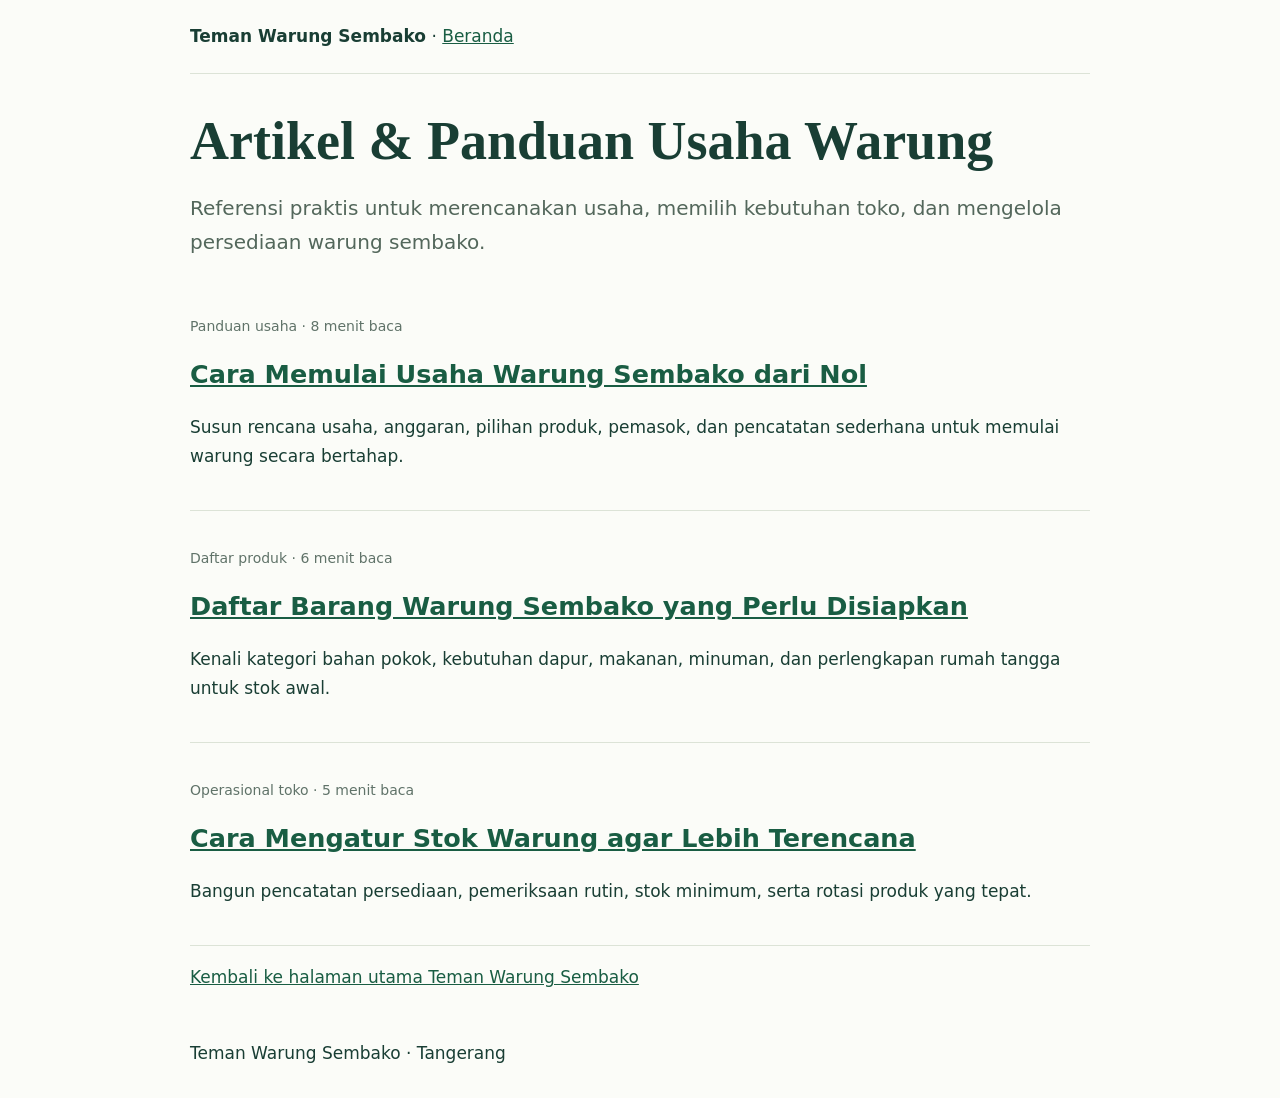
==== blog/index.html @ abff5f39 "Add SEO blog index and internal links" ====
<!doctype html><html lang="id"><head><meta charset="utf-8"><meta name="viewport" content="width=device-width,initial-scale=1"><title>Artikel & Panduan Usaha Warung | Teman Warung Sembako</title><meta name="description" content="Kumpulan panduan praktis untuk memulai usaha warung sembako, memilih produk, dan mengatur stok toko kelontong."><link rel="canonical" href="https://teman-warung-sembangko.vercel.app/blog/"><meta name="robots" content="index,follow"><style>body{margin:0;background:#fbfcf8;color:#193e34;font:17px/1.7 system-ui}main,header,footer{width:min(900px,92%);margin:auto}header{padding:22px 0;border-bottom:1px solid #dce3d7}a{color:#195d43}.brand{font-weight:800;text-decoration:none;color:#193e34}h1{font:700 clamp(36px,6vw,54px)/1.1 Georgia;margin:38px 0 12px}.intro{font-size:20px;color:#53675b}.item{padding:22px 0;border-bottom:1px solid #dce3d7}.item h2{margin:0 0 5px}.meta{font-size:14px;color:#607369}footer{padding:30px 0}</style></head><body><header><a class="brand" href="/">Teman Warung Sembako</a> · <a href="/">Beranda</a></header><main><h1>Artikel & Panduan Usaha Warung</h1><p class="intro">Referensi praktis untuk merencanakan usaha, memilih kebutuhan toko, dan mengelola persediaan warung sembako.</p><article class="item"><p class="meta">Panduan usaha · 8 menit baca</p><h2><a href="/blog/cara-memulai-usaha-warung-sembako/">Cara Memulai Usaha Warung Sembako dari Nol</a></h2><p>Susun rencana usaha, anggaran, pilihan produk, pemasok, dan pencatatan sederhana untuk memulai warung secara bertahap.</p></article><article class="item"><p class="meta">Daftar produk · 6 menit baca</p><h2><a href="/blog/daftar-barang-warung-sembako/">Daftar Barang Warung Sembako yang Perlu Disiapkan</a></h2><p>Kenali kategori bahan pokok, kebutuhan dapur, makanan, minuman, dan perlengkapan rumah tangga untuk stok awal.</p></article><article class="item"><p class="meta">Operasional toko · 5 menit baca</p><h2><a href="/blog/cara-mengatur-stok-warung/">Cara Mengatur Stok Warung agar Lebih Terencana</a></h2><p>Bangun pencatatan persediaan, pemeriksaan rutin, stok minimum, serta rotasi produk yang tepat.</p></article><p><a href="/">Kembali ke halaman utama Teman Warung Sembako</a></p></main><footer>Teman Warung Sembako · Tangerang</footer></body></html>
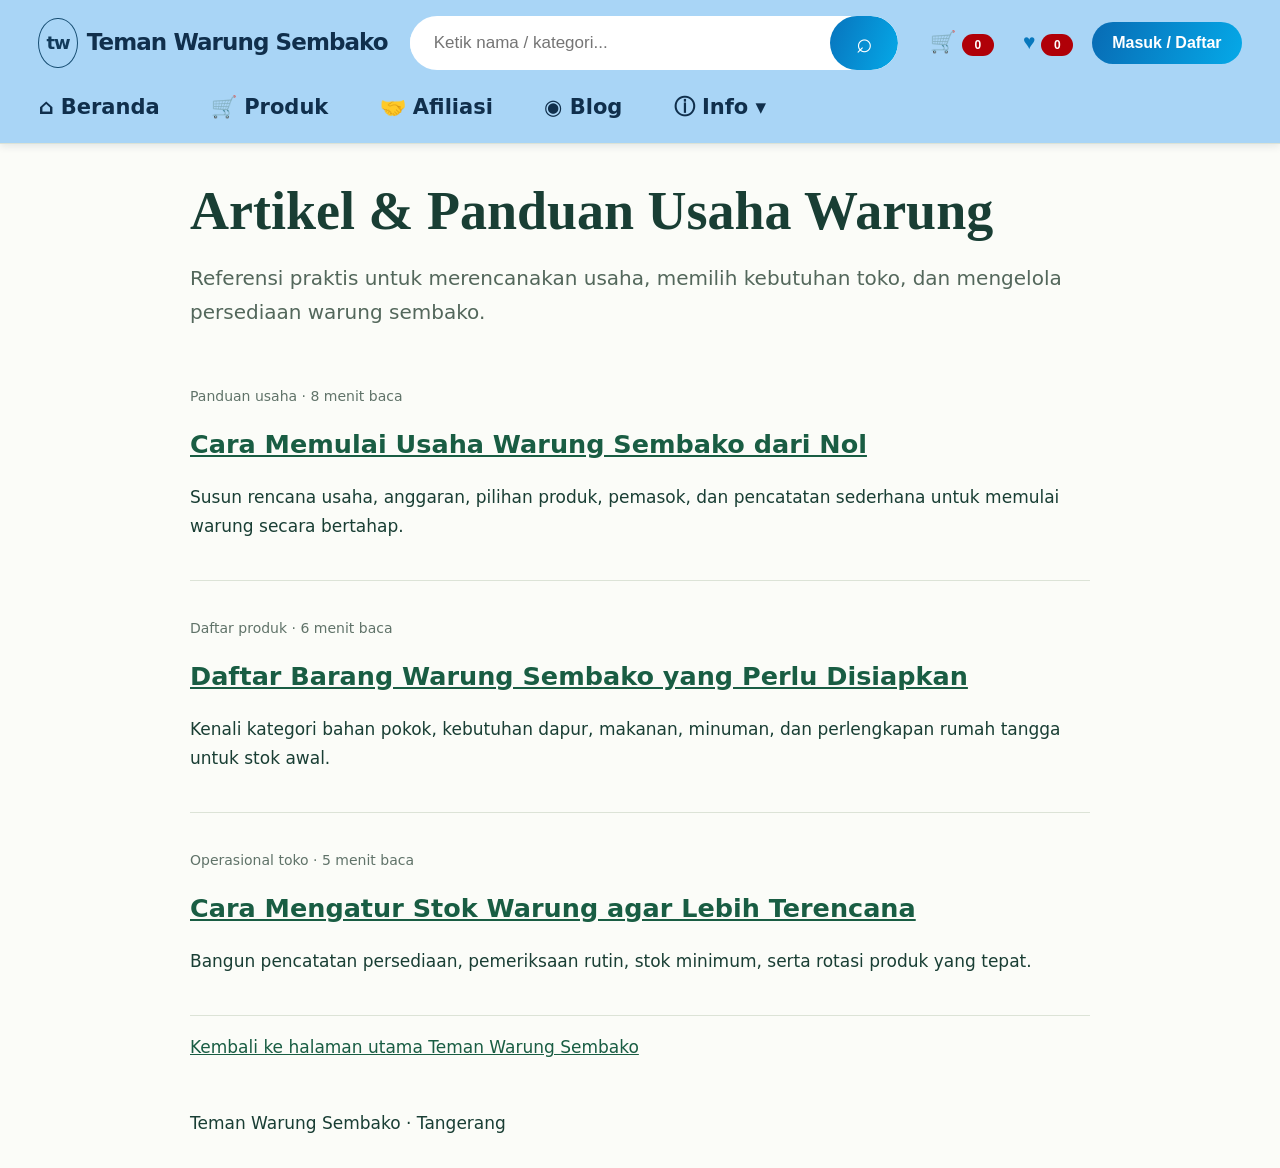
==== commit a9924250: "Align site navigation with reference header" ====
--- a/blog/index.html
+++ b/blog/index.html
@@ -1 +1 @@
-<!doctype html><html lang="id"><head><meta charset="utf-8"><meta name="viewport" content="width=device-width,initial-scale=1"><title>Artikel & Panduan Usaha Warung | Teman Warung Sembako</title><meta name="description" content="Kumpulan panduan praktis untuk memulai usaha warung sembako, memilih produk, dan mengatur stok toko kelontong."><link rel="canonical" href="https://teman-warung-sembangko.vercel.app/blog/"><meta name="robots" content="index,follow"><style>body{margin:0;background:#fbfcf8;color:#193e34;font:17px/1.7 system-ui}main,header,footer{width:min(900px,92%);margin:auto}header{padding:22px 0;border-bottom:1px solid #dce3d7}a{color:#195d43}.brand{font-weight:800;text-decoration:none;color:#193e34}h1{font:700 clamp(36px,6vw,54px)/1.1 Georgia;margin:38px 0 12px}.intro{font-size:20px;color:#53675b}.item{padding:22px 0;border-bottom:1px solid #dce3d7}.item h2{margin:0 0 5px}.meta{font-size:14px;color:#607369}footer{padding:30px 0}</style></head><body><header><a class="brand" href="/">Teman Warung Sembako</a> · <a href="/">Beranda</a></header><main><h1>Artikel & Panduan Usaha Warung</h1><p class="intro">Referensi praktis untuk merencanakan usaha, memilih kebutuhan toko, dan mengelola persediaan warung sembako.</p><article class="item"><p class="meta">Panduan usaha · 8 menit baca</p><h2><a href="/blog/cara-memulai-usaha-warung-sembako/">Cara Memulai Usaha Warung Sembako dari Nol</a></h2><p>Susun rencana usaha, anggaran, pilihan produk, pemasok, dan pencatatan sederhana untuk memulai warung secara bertahap.</p></article><article class="item"><p class="meta">Daftar produk · 6 menit baca</p><h2><a href="/blog/daftar-barang-warung-sembako/">Daftar Barang Warung Sembako yang Perlu Disiapkan</a></h2><p>Kenali kategori bahan pokok, kebutuhan dapur, makanan, minuman, dan perlengkapan rumah tangga untuk stok awal.</p></article><article class="item"><p class="meta">Operasional toko · 5 menit baca</p><h2><a href="/blog/cara-mengatur-stok-warung/">Cara Mengatur Stok Warung agar Lebih Terencana</a></h2><p>Bangun pencatatan persediaan, pemeriksaan rutin, stok minimum, serta rotasi produk yang tepat.</p></article><p><a href="/">Kembali ke halaman utama Teman Warung Sembako</a></p></main><footer>Teman Warung Sembako · Tangerang</footer></body></html>+<!doctype html><html lang="id"><head><meta charset="utf-8"><meta name="viewport" content="width=device-width,initial-scale=1"><title>Artikel & Panduan Usaha Warung | Teman Warung Sembako</title><meta name="description" content="Kumpulan panduan praktis untuk memulai usaha warung sembako, memilih produk, dan mengatur stok toko kelontong."><link rel="canonical" href="https://teman-warung-sembangko.vercel.app/blog/"><meta name="robots" content="index,follow"><style>body{margin:0;background:#fbfcf8;color:#193e34;font:17px/1.7 system-ui}main,header,footer{width:min(900px,92%);margin:auto}header{padding:22px 0;border-bottom:1px solid #dce3d7}a{color:#195d43}.brand{font-weight:800;text-decoration:none;color:#193e34}h1{font:700 clamp(36px,6vw,54px)/1.1 Georgia;margin:38px 0 12px}.intro{font-size:20px;color:#53675b}.item{padding:22px 0;border-bottom:1px solid #dce3d7}.item h2{margin:0 0 5px}.meta{font-size:14px;color:#607369}footer{padding:30px 0}.site-header{width:100%;margin:0;padding:16px 0 0;background:#a9d5f6;color:#123b5b;box-shadow:0 2px 8px #102b421c;position:relative;z-index:5}.header-inner{width:min(1320px,94%);margin:auto}.header-top{display:flex;align-items:center;justify-content:space-between;gap:22px;flex-wrap:wrap}.site-header .brand{display:flex;align-items:center;gap:9px;color:#102f4c;text-decoration:none;font-size:clamp(17px,2vw,23px);font-weight:850;letter-spacing:-.04em;white-space:nowrap}.site-header .brand i{font-style:normal;border:1px solid #174e73;border-radius:50%;padding:9px 7px;background:transparent;color:#123b5b;font-size:18px}.header-search{display:flex;align-items:center;flex:1;max-width:650px;min-width:220px;background:#fff;border-radius:32px;overflow:hidden;height:54px}.header-search input{border:0!important;outline:0;box-shadow:none;width:100%;padding:0 24px!important;font-size:17px}.header-search button{height:54px;width:78px;border:0;border-radius:32px;background:linear-gradient(110deg,#0874bd,#05a9e8);color:white;font-size:28px}.header-actions{display:flex;align-items:center;gap:9px}.header-actions button{border:0;background:transparent;color:#0878bd;font-size:21px;font-weight:750;padding:8px 10px}.header-actions button span{display:inline-grid;place-items:center;min-width:22px;height:22px;padding:0 5px;border-radius:20px;background:#b00008;color:#fff;font-size:12px}.header-actions .login-button{border-radius:28px;background:linear-gradient(110deg,#086bb4,#05a9e8);color:#fff;font-size:16px;padding:12px 20px}.main-nav{display:flex;align-items:center;gap:clamp(18px,4vw,52px);padding:20px 0 17px;flex-wrap:wrap}.main-nav>a,.info-menu summary{color:#102f4c;text-decoration:none;font-size:clamp(16px,1.7vw,21px);font-weight:650;cursor:pointer;list-style:none}.info-menu{position:relative}.info-menu summary::-webkit-details-marker{display:none}.info-dropdown{position:absolute;top:calc(100% + 12px);left:0;min-width:175px;padding:9px;background:#fff;border:1px solid #d6e8f5;border-radius:12px;box-shadow:0 10px 25px #123b5b20;display:grid;gap:5px}.info-dropdown a{padding:8px 10px;color:#123b5b;text-decoration:none;border-radius:7px}.info-dropdown a:hover{background:#eaf6ff}@media(max-width:760px){.header-top{gap:10px}.header-search{order:3;flex-basis:100%;max-width:none;height:46px}.header-search button{height:46px;width:60px}.header-actions{margin-left:auto}.header-actions .login-button{font-size:13px;padding:10px 13px}.main-nav{gap:17px;padding:15px 0}.main-nav>a,.info-menu summary{font-size:15px}}@media(max-width:430px){.site-header .brand span{max-width:155px;white-space:normal;line-height:1.1}.header-actions{gap:2px}.header-actions button{font-size:17px;padding:6px}.header-actions .login-button{font-size:12px}.main-nav{gap:12px}.main-nav>a,.info-menu summary{font-size:13px}}</style></head><body><header class="site-header"><div class="header-inner"><div class="header-top"><a class="brand" href="/"><i>tw</i><span>Teman Warung Sembako</span></a><form class="header-search" action="/blog/" role="search"><input type="search" name="q" id="searchTop" placeholder="Ketik nama / kategori..." aria-label="Cari artikel dan panduan"><button type="submit" aria-label="Cari">⌕</button></form><div class="header-actions"><button type="button" id="basket" aria-label="Keranjang">🛒 <span id="basketCount">0</span></button><button type="button" id="favoriteTop" aria-label="Favorit">♥ <span id="favoriteCount">0</span></button><button type="button" id="accountTop" class="login-button">Masuk / Daftar</button></div></div><nav class="main-nav" aria-label="Navigasi utama"><a href="/">⌂ Beranda</a><a href="/#katalog">🛒 Produk</a><a href="/#afiliasi">🤝 Afiliasi</a><a href="/blog/">◉ Blog</a><details class="info-menu"><summary>ⓘ Info ▾</summary><div class="info-dropdown"><a href="/#tentang">Tentang Kami</a><a href="/#kontak">Hubungi Kami</a></div></details></nav></div></header><main><h1>Artikel & Panduan Usaha Warung</h1><p class="intro">Referensi praktis untuk merencanakan usaha, memilih kebutuhan toko, dan mengelola persediaan warung sembako.</p><article class="item"><p class="meta">Panduan usaha · 8 menit baca</p><h2><a href="/blog/cara-memulai-usaha-warung-sembako/">Cara Memulai Usaha Warung Sembako dari Nol</a></h2><p>Susun rencana usaha, anggaran, pilihan produk, pemasok, dan pencatatan sederhana untuk memulai warung secara bertahap.</p></article><article class="item"><p class="meta">Daftar produk · 6 menit baca</p><h2><a href="/blog/daftar-barang-warung-sembako/">Daftar Barang Warung Sembako yang Perlu Disiapkan</a></h2><p>Kenali kategori bahan pokok, kebutuhan dapur, makanan, minuman, dan perlengkapan rumah tangga untuk stok awal.</p></article><article class="item"><p class="meta">Operasional toko · 5 menit baca</p><h2><a href="/blog/cara-mengatur-stok-warung/">Cara Mengatur Stok Warung agar Lebih Terencana</a></h2><p>Bangun pencatatan persediaan, pemeriksaan rutin, stok minimum, serta rotasi produk yang tepat.</p></article><p><a href="/">Kembali ke halaman utama Teman Warung Sembako</a></p></main><footer>Teman Warung Sembako · Tangerang</footer></body></html>
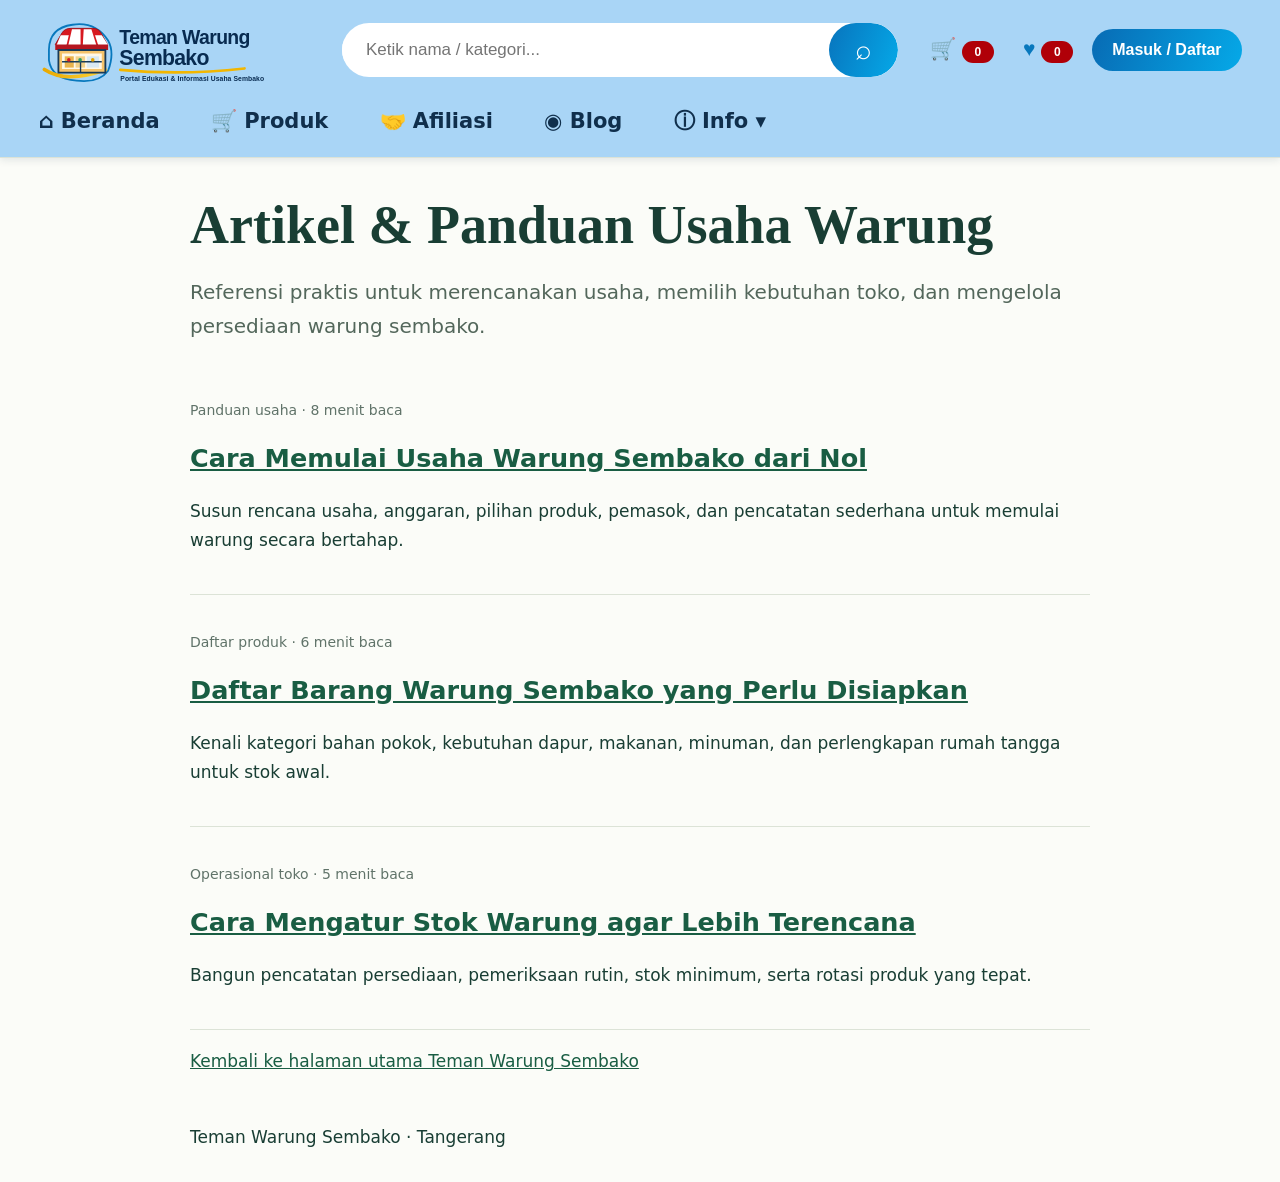
==== commit ff70206a: "Apply new Teman Warung Sembako logo to site header" ====
--- a/blog/index.html
+++ b/blog/index.html
@@ -1 +1 @@
-<!doctype html><html lang="id"><head><meta charset="utf-8"><meta name="viewport" content="width=device-width,initial-scale=1"><title>Artikel & Panduan Usaha Warung | Teman Warung Sembako</title><meta name="description" content="Kumpulan panduan praktis untuk memulai usaha warung sembako, memilih produk, dan mengatur stok toko kelontong."><link rel="canonical" href="https://teman-warung-sembangko.vercel.app/blog/"><meta name="robots" content="index,follow"><style>body{margin:0;background:#fbfcf8;color:#193e34;font:17px/1.7 system-ui}main,header,footer{width:min(900px,92%);margin:auto}header{padding:22px 0;border-bottom:1px solid #dce3d7}a{color:#195d43}.brand{font-weight:800;text-decoration:none;color:#193e34}h1{font:700 clamp(36px,6vw,54px)/1.1 Georgia;margin:38px 0 12px}.intro{font-size:20px;color:#53675b}.item{padding:22px 0;border-bottom:1px solid #dce3d7}.item h2{margin:0 0 5px}.meta{font-size:14px;color:#607369}footer{padding:30px 0}.site-header{width:100%;margin:0;padding:16px 0 0;background:#a9d5f6;color:#123b5b;box-shadow:0 2px 8px #102b421c;position:relative;z-index:5}.header-inner{width:min(1320px,94%);margin:auto}.header-top{display:flex;align-items:center;justify-content:space-between;gap:22px;flex-wrap:wrap}.site-header .brand{display:flex;align-items:center;gap:9px;color:#102f4c;text-decoration:none;font-size:clamp(17px,2vw,23px);font-weight:850;letter-spacing:-.04em;white-space:nowrap}.site-header .brand i{font-style:normal;border:1px solid #174e73;border-radius:50%;padding:9px 7px;background:transparent;color:#123b5b;font-size:18px}.header-search{display:flex;align-items:center;flex:1;max-width:650px;min-width:220px;background:#fff;border-radius:32px;overflow:hidden;height:54px}.header-search input{border:0!important;outline:0;box-shadow:none;width:100%;padding:0 24px!important;font-size:17px}.header-search button{height:54px;width:78px;border:0;border-radius:32px;background:linear-gradient(110deg,#0874bd,#05a9e8);color:white;font-size:28px}.header-actions{display:flex;align-items:center;gap:9px}.header-actions button{border:0;background:transparent;color:#0878bd;font-size:21px;font-weight:750;padding:8px 10px}.header-actions button span{display:inline-grid;place-items:center;min-width:22px;height:22px;padding:0 5px;border-radius:20px;background:#b00008;color:#fff;font-size:12px}.header-actions .login-button{border-radius:28px;background:linear-gradient(110deg,#086bb4,#05a9e8);color:#fff;font-size:16px;padding:12px 20px}.main-nav{display:flex;align-items:center;gap:clamp(18px,4vw,52px);padding:20px 0 17px;flex-wrap:wrap}.main-nav>a,.info-menu summary{color:#102f4c;text-decoration:none;font-size:clamp(16px,1.7vw,21px);font-weight:650;cursor:pointer;list-style:none}.info-menu{position:relative}.info-menu summary::-webkit-details-marker{display:none}.info-dropdown{position:absolute;top:calc(100% + 12px);left:0;min-width:175px;padding:9px;background:#fff;border:1px solid #d6e8f5;border-radius:12px;box-shadow:0 10px 25px #123b5b20;display:grid;gap:5px}.info-dropdown a{padding:8px 10px;color:#123b5b;text-decoration:none;border-radius:7px}.info-dropdown a:hover{background:#eaf6ff}@media(max-width:760px){.header-top{gap:10px}.header-search{order:3;flex-basis:100%;max-width:none;height:46px}.header-search button{height:46px;width:60px}.header-actions{margin-left:auto}.header-actions .login-button{font-size:13px;padding:10px 13px}.main-nav{gap:17px;padding:15px 0}.main-nav>a,.info-menu summary{font-size:15px}}@media(max-width:430px){.site-header .brand span{max-width:155px;white-space:normal;line-height:1.1}.header-actions{gap:2px}.header-actions button{font-size:17px;padding:6px}.header-actions .login-button{font-size:12px}.main-nav{gap:12px}.main-nav>a,.info-menu summary{font-size:13px}}</style></head><body><header class="site-header"><div class="header-inner"><div class="header-top"><a class="brand" href="/"><i>tw</i><span>Teman Warung Sembako</span></a><form class="header-search" action="/blog/" role="search"><input type="search" name="q" id="searchTop" placeholder="Ketik nama / kategori..." aria-label="Cari artikel dan panduan"><button type="submit" aria-label="Cari">⌕</button></form><div class="header-actions"><button type="button" id="basket" aria-label="Keranjang">🛒 <span id="basketCount">0</span></button><button type="button" id="favoriteTop" aria-label="Favorit">♥ <span id="favoriteCount">0</span></button><button type="button" id="accountTop" class="login-button">Masuk / Daftar</button></div></div><nav class="main-nav" aria-label="Navigasi utama"><a href="/">⌂ Beranda</a><a href="/#katalog">🛒 Produk</a><a href="/#afiliasi">🤝 Afiliasi</a><a href="/blog/">◉ Blog</a><details class="info-menu"><summary>ⓘ Info ▾</summary><div class="info-dropdown"><a href="/#tentang">Tentang Kami</a><a href="/#kontak">Hubungi Kami</a></div></details></nav></div></header><main><h1>Artikel & Panduan Usaha Warung</h1><p class="intro">Referensi praktis untuk merencanakan usaha, memilih kebutuhan toko, dan mengelola persediaan warung sembako.</p><article class="item"><p class="meta">Panduan usaha · 8 menit baca</p><h2><a href="/blog/cara-memulai-usaha-warung-sembako/">Cara Memulai Usaha Warung Sembako dari Nol</a></h2><p>Susun rencana usaha, anggaran, pilihan produk, pemasok, dan pencatatan sederhana untuk memulai warung secara bertahap.</p></article><article class="item"><p class="meta">Daftar produk · 6 menit baca</p><h2><a href="/blog/daftar-barang-warung-sembako/">Daftar Barang Warung Sembako yang Perlu Disiapkan</a></h2><p>Kenali kategori bahan pokok, kebutuhan dapur, makanan, minuman, dan perlengkapan rumah tangga untuk stok awal.</p></article><article class="item"><p class="meta">Operasional toko · 5 menit baca</p><h2><a href="/blog/cara-mengatur-stok-warung/">Cara Mengatur Stok Warung agar Lebih Terencana</a></h2><p>Bangun pencatatan persediaan, pemeriksaan rutin, stok minimum, serta rotasi produk yang tepat.</p></article><p><a href="/">Kembali ke halaman utama Teman Warung Sembako</a></p></main><footer>Teman Warung Sembako · Tangerang</footer></body></html>+<!doctype html><html lang="id"><head><meta charset="utf-8"><link rel="icon" type="image/svg+xml" href="/assets/teman-warung-sembako-logo.svg"><meta name="viewport" content="width=device-width,initial-scale=1"><title>Artikel & Panduan Usaha Warung | Teman Warung Sembako</title><meta name="description" content="Kumpulan panduan praktis untuk memulai usaha warung sembako, memilih produk, dan mengatur stok toko kelontong."><link rel="canonical" href="https://teman-warung-sembangko.vercel.app/blog/"><meta name="robots" content="index,follow"><style>body{margin:0;background:#fbfcf8;color:#193e34;font:17px/1.7 system-ui}main,header,footer{width:min(900px,92%);margin:auto}header{padding:22px 0;border-bottom:1px solid #dce3d7}a{color:#195d43}.brand{font-weight:800;text-decoration:none;color:#193e34}h1{font:700 clamp(36px,6vw,54px)/1.1 Georgia;margin:38px 0 12px}.intro{font-size:20px;color:#53675b}.item{padding:22px 0;border-bottom:1px solid #dce3d7}.item h2{margin:0 0 5px}.meta{font-size:14px;color:#607369}footer{padding:30px 0}.site-header{width:100%;margin:0;padding:16px 0 0;background:#a9d5f6;color:#123b5b;box-shadow:0 2px 8px #102b421c;position:relative;z-index:5}.header-inner{width:min(1320px,94%);margin:auto}.header-top{display:flex;align-items:center;justify-content:space-between;gap:22px;flex-wrap:wrap}.site-header .brand{display:flex;align-items:center;gap:9px;color:#102f4c;text-decoration:none;font-size:clamp(17px,2vw,23px);font-weight:850;letter-spacing:-.04em;white-space:nowrap}.site-header .brand i{font-style:normal;border:1px solid #174e73;border-radius:50%;padding:9px 7px;background:transparent;color:#123b5b;font-size:18px}.header-search{display:flex;align-items:center;flex:1;max-width:650px;min-width:220px;background:#fff;border-radius:32px;overflow:hidden;height:54px}.header-search input{border:0!important;outline:0;box-shadow:none;width:100%;padding:0 24px!important;font-size:17px}.header-search button{height:54px;width:78px;border:0;border-radius:32px;background:linear-gradient(110deg,#0874bd,#05a9e8);color:white;font-size:28px}.header-actions{display:flex;align-items:center;gap:9px}.header-actions button{border:0;background:transparent;color:#0878bd;font-size:21px;font-weight:750;padding:8px 10px}.header-actions button span{display:inline-grid;place-items:center;min-width:22px;height:22px;padding:0 5px;border-radius:20px;background:#b00008;color:#fff;font-size:12px}.header-actions .login-button{border-radius:28px;background:linear-gradient(110deg,#086bb4,#05a9e8);color:#fff;font-size:16px;padding:12px 20px}.main-nav{display:flex;align-items:center;gap:clamp(18px,4vw,52px);padding:20px 0 17px;flex-wrap:wrap}.main-nav>a,.info-menu summary{color:#102f4c;text-decoration:none;font-size:clamp(16px,1.7vw,21px);font-weight:650;cursor:pointer;list-style:none}.info-menu{position:relative}.info-menu summary::-webkit-details-marker{display:none}.info-dropdown{position:absolute;top:calc(100% + 12px);left:0;min-width:175px;padding:9px;background:#fff;border:1px solid #d6e8f5;border-radius:12px;box-shadow:0 10px 25px #123b5b20;display:grid;gap:5px}.info-dropdown a{padding:8px 10px;color:#123b5b;text-decoration:none;border-radius:7px}.info-dropdown a:hover{background:#eaf6ff}@media(max-width:760px){.header-top{gap:10px}.header-search{order:3;flex-basis:100%;max-width:none;height:46px}.header-search button{height:46px;width:60px}.header-actions{margin-left:auto}.header-actions .login-button{font-size:13px;padding:10px 13px}.main-nav{gap:17px;padding:15px 0}.main-nav>a,.info-menu summary{font-size:15px}}@media(max-width:430px){.site-header .brand span{max-width:155px;white-space:normal;line-height:1.1}.header-actions{gap:2px}.header-actions button{font-size:17px;padding:6px}.header-actions .login-button{font-size:12px}.main-nav{gap:12px}.main-nav>a,.info-menu summary{font-size:13px}}.site-header .brand{display:flex;align-items:center;flex:0 0 auto;line-height:0}.site-header .brand img{display:block;width:clamp(220px,22vw,310px);height:auto;max-height:78px;object-fit:contain}.site-header .brand i{display:none}@media(max-width:760px){.site-header .brand img{width:clamp(190px,48vw,260px);max-height:66px}}@media(max-width:430px){.site-header .brand img{width:190px;max-height:58px}}</style></head><body><header class="site-header"><div class="header-inner"><div class="header-top"><a class="brand" href="/" aria-label="Teman Warung Sembako - Beranda"><img src="/assets/teman-warung-sembako-logo.svg" alt="Teman Warung Sembako — Portal Edukasi dan Informasi Usaha Sembako"></a><form class="header-search" action="/" role="search"><input type="search" name="q" id="searchTop" placeholder="Ketik nama / kategori..." aria-label="Cari artikel dan panduan"><button type="submit" aria-label="Cari">⌕</button></form><div class="header-actions"><button type="button" id="basket" aria-label="Keranjang">🛒 <span id="basketCount">0</span></button><button type="button" id="favoriteTop" aria-label="Favorit">♥ <span id="favoriteCount">0</span></button><button type="button" id="accountTop" class="login-button">Masuk / Daftar</button></div></div><nav class="main-nav" aria-label="Navigasi utama"><a href="/">⌂ Beranda</a><a href="/#katalog">🛒 Produk</a><a href="/#afiliasi">🤝 Afiliasi</a><a href="/blog/">◉ Blog</a><details class="info-menu"><summary>ⓘ Info ▾</summary><div class="info-dropdown"><a href="/#tentang">Tentang Kami</a><a href="/#kontak">Hubungi Kami</a></div></details></nav></div></header><main><h1>Artikel & Panduan Usaha Warung</h1><p class="intro">Referensi praktis untuk merencanakan usaha, memilih kebutuhan toko, dan mengelola persediaan warung sembako.</p><article class="item"><p class="meta">Panduan usaha · 8 menit baca</p><h2><a href="/blog/cara-memulai-usaha-warung-sembako/">Cara Memulai Usaha Warung Sembako dari Nol</a></h2><p>Susun rencana usaha, anggaran, pilihan produk, pemasok, dan pencatatan sederhana untuk memulai warung secara bertahap.</p></article><article class="item"><p class="meta">Daftar produk · 6 menit baca</p><h2><a href="/blog/daftar-barang-warung-sembako/">Daftar Barang Warung Sembako yang Perlu Disiapkan</a></h2><p>Kenali kategori bahan pokok, kebutuhan dapur, makanan, minuman, dan perlengkapan rumah tangga untuk stok awal.</p></article><article class="item"><p class="meta">Operasional toko · 5 menit baca</p><h2><a href="/blog/cara-mengatur-stok-warung/">Cara Mengatur Stok Warung agar Lebih Terencana</a></h2><p>Bangun pencatatan persediaan, pemeriksaan rutin, stok minimum, serta rotasi produk yang tepat.</p></article><p><a href="/">Kembali ke halaman utama Teman Warung Sembako</a></p></main><footer>Teman Warung Sembako · Tangerang</footer></body></html>
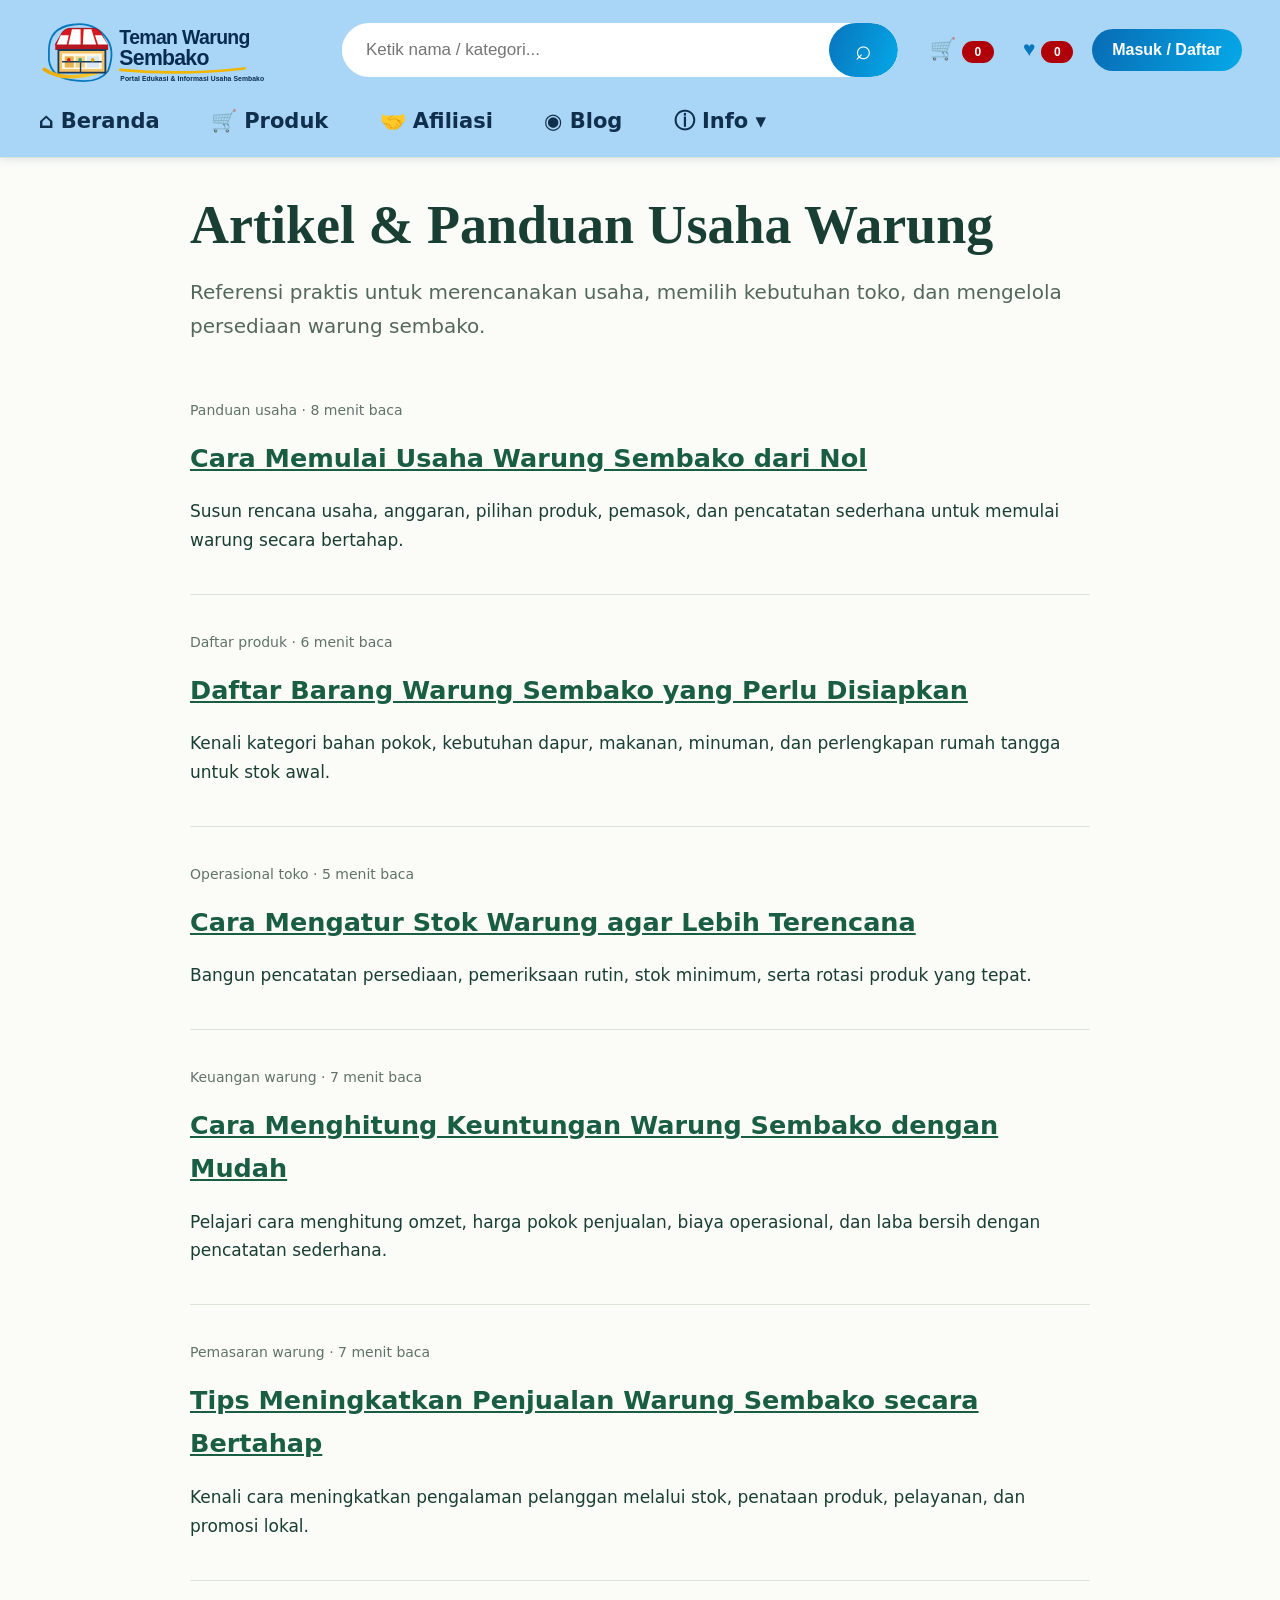
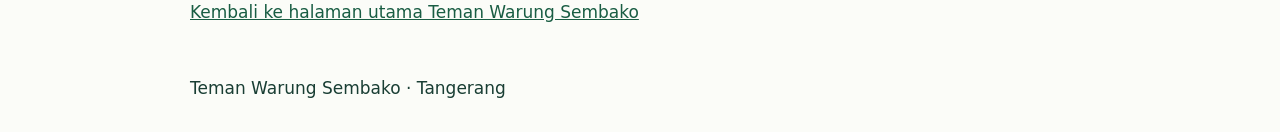
==== commit 03f9818f: "List two new warung guides on blog index" ====
--- a/blog/index.html
+++ b/blog/index.html
@@ -1 +1 @@
-<!doctype html><html lang="id"><head><meta charset="utf-8"><link rel="icon" type="image/svg+xml" href="/assets/teman-warung-sembako-logo.svg"><meta name="viewport" content="width=device-width,initial-scale=1"><title>Artikel & Panduan Usaha Warung | Teman Warung Sembako</title><meta name="description" content="Kumpulan panduan praktis untuk memulai usaha warung sembako, memilih produk, dan mengatur stok toko kelontong."><link rel="canonical" href="https://teman-warung-sembangko.vercel.app/blog/"><meta name="robots" content="index,follow"><style>body{margin:0;background:#fbfcf8;color:#193e34;font:17px/1.7 system-ui}main,header,footer{width:min(900px,92%);margin:auto}header{padding:22px 0;border-bottom:1px solid #dce3d7}a{color:#195d43}.brand{font-weight:800;text-decoration:none;color:#193e34}h1{font:700 clamp(36px,6vw,54px)/1.1 Georgia;margin:38px 0 12px}.intro{font-size:20px;color:#53675b}.item{padding:22px 0;border-bottom:1px solid #dce3d7}.item h2{margin:0 0 5px}.meta{font-size:14px;color:#607369}footer{padding:30px 0}.site-header{width:100%;margin:0;padding:16px 0 0;background:#a9d5f6;color:#123b5b;box-shadow:0 2px 8px #102b421c;position:relative;z-index:5}.header-inner{width:min(1320px,94%);margin:auto}.header-top{display:flex;align-items:center;justify-content:space-between;gap:22px;flex-wrap:wrap}.site-header .brand{display:flex;align-items:center;gap:9px;color:#102f4c;text-decoration:none;font-size:clamp(17px,2vw,23px);font-weight:850;letter-spacing:-.04em;white-space:nowrap}.site-header .brand i{font-style:normal;border:1px solid #174e73;border-radius:50%;padding:9px 7px;background:transparent;color:#123b5b;font-size:18px}.header-search{display:flex;align-items:center;flex:1;max-width:650px;min-width:220px;background:#fff;border-radius:32px;overflow:hidden;height:54px}.header-search input{border:0!important;outline:0;box-shadow:none;width:100%;padding:0 24px!important;font-size:17px}.header-search button{height:54px;width:78px;border:0;border-radius:32px;background:linear-gradient(110deg,#0874bd,#05a9e8);color:white;font-size:28px}.header-actions{display:flex;align-items:center;gap:9px}.header-actions button{border:0;background:transparent;color:#0878bd;font-size:21px;font-weight:750;padding:8px 10px}.header-actions button span{display:inline-grid;place-items:center;min-width:22px;height:22px;padding:0 5px;border-radius:20px;background:#b00008;color:#fff;font-size:12px}.header-actions .login-button{border-radius:28px;background:linear-gradient(110deg,#086bb4,#05a9e8);color:#fff;font-size:16px;padding:12px 20px}.main-nav{display:flex;align-items:center;gap:clamp(18px,4vw,52px);padding:20px 0 17px;flex-wrap:wrap}.main-nav>a,.info-menu summary{color:#102f4c;text-decoration:none;font-size:clamp(16px,1.7vw,21px);font-weight:650;cursor:pointer;list-style:none}.info-menu{position:relative}.info-menu summary::-webkit-details-marker{display:none}.info-dropdown{position:absolute;top:calc(100% + 12px);left:0;min-width:175px;padding:9px;background:#fff;border:1px solid #d6e8f5;border-radius:12px;box-shadow:0 10px 25px #123b5b20;display:grid;gap:5px}.info-dropdown a{padding:8px 10px;color:#123b5b;text-decoration:none;border-radius:7px}.info-dropdown a:hover{background:#eaf6ff}@media(max-width:760px){.header-top{gap:10px}.header-search{order:3;flex-basis:100%;max-width:none;height:46px}.header-search button{height:46px;width:60px}.header-actions{margin-left:auto}.header-actions .login-button{font-size:13px;padding:10px 13px}.main-nav{gap:17px;padding:15px 0}.main-nav>a,.info-menu summary{font-size:15px}}@media(max-width:430px){.site-header .brand span{max-width:155px;white-space:normal;line-height:1.1}.header-actions{gap:2px}.header-actions button{font-size:17px;padding:6px}.header-actions .login-button{font-size:12px}.main-nav{gap:12px}.main-nav>a,.info-menu summary{font-size:13px}}.site-header .brand{display:flex;align-items:center;flex:0 0 auto;line-height:0}.site-header .brand img{display:block;width:clamp(220px,22vw,310px);height:auto;max-height:78px;object-fit:contain}.site-header .brand i{display:none}@media(max-width:760px){.site-header .brand img{width:clamp(190px,48vw,260px);max-height:66px}}@media(max-width:430px){.site-header .brand img{width:190px;max-height:58px}}</style></head><body><header class="site-header"><div class="header-inner"><div class="header-top"><a class="brand" href="/" aria-label="Teman Warung Sembako - Beranda"><img src="/assets/teman-warung-sembako-logo.svg" alt="Teman Warung Sembako — Portal Edukasi dan Informasi Usaha Sembako"></a><form class="header-search" action="/" role="search"><input type="search" name="q" id="searchTop" placeholder="Ketik nama / kategori..." aria-label="Cari artikel dan panduan"><button type="submit" aria-label="Cari">⌕</button></form><div class="header-actions"><button type="button" id="basket" aria-label="Keranjang">🛒 <span id="basketCount">0</span></button><button type="button" id="favoriteTop" aria-label="Favorit">♥ <span id="favoriteCount">0</span></button><button type="button" id="accountTop" class="login-button">Masuk / Daftar</button></div></div><nav class="main-nav" aria-label="Navigasi utama"><a href="/">⌂ Beranda</a><a href="/#katalog">🛒 Produk</a><a href="/#afiliasi">🤝 Afiliasi</a><a href="/blog/">◉ Blog</a><details class="info-menu"><summary>ⓘ Info ▾</summary><div class="info-dropdown"><a href="/#tentang">Tentang Kami</a><a href="/#kontak">Hubungi Kami</a></div></details></nav></div></header><main><h1>Artikel & Panduan Usaha Warung</h1><p class="intro">Referensi praktis untuk merencanakan usaha, memilih kebutuhan toko, dan mengelola persediaan warung sembako.</p><article class="item"><p class="meta">Panduan usaha · 8 menit baca</p><h2><a href="/blog/cara-memulai-usaha-warung-sembako/">Cara Memulai Usaha Warung Sembako dari Nol</a></h2><p>Susun rencana usaha, anggaran, pilihan produk, pemasok, dan pencatatan sederhana untuk memulai warung secara bertahap.</p></article><article class="item"><p class="meta">Daftar produk · 6 menit baca</p><h2><a href="/blog/daftar-barang-warung-sembako/">Daftar Barang Warung Sembako yang Perlu Disiapkan</a></h2><p>Kenali kategori bahan pokok, kebutuhan dapur, makanan, minuman, dan perlengkapan rumah tangga untuk stok awal.</p></article><article class="item"><p class="meta">Operasional toko · 5 menit baca</p><h2><a href="/blog/cara-mengatur-stok-warung/">Cara Mengatur Stok Warung agar Lebih Terencana</a></h2><p>Bangun pencatatan persediaan, pemeriksaan rutin, stok minimum, serta rotasi produk yang tepat.</p></article><p><a href="/">Kembali ke halaman utama Teman Warung Sembako</a></p></main><footer>Teman Warung Sembako · Tangerang</footer></body></html>+<!doctype html><html lang="id"><head><meta charset="utf-8"><link rel="icon" type="image/svg+xml" href="/assets/teman-warung-sembako-icon.svg"><meta name="viewport" content="width=device-width,initial-scale=1"><title>Artikel & Panduan Usaha Warung | Teman Warung Sembako</title><meta name="description" content="Kumpulan panduan praktis tentang memulai usaha warung, memilih produk, mengatur stok, menghitung keuntungan, dan meningkatkan penjualan."><link rel="canonical" href="https://teman-warung-sembangko.vercel.app/blog/"><meta name="robots" content="index,follow"><style>body{margin:0;background:#fbfcf8;color:#193e34;font:17px/1.7 system-ui}main,header,footer{width:min(900px,92%);margin:auto}header{padding:22px 0;border-bottom:1px solid #dce3d7}a{color:#195d43}.brand{font-weight:800;text-decoration:none;color:#193e34}h1{font:700 clamp(36px,6vw,54px)/1.1 Georgia;margin:38px 0 12px}.intro{font-size:20px;color:#53675b}.item{padding:22px 0;border-bottom:1px solid #dce3d7}.item h2{margin:0 0 5px}.meta{font-size:14px;color:#607369}footer{padding:30px 0}.site-header{width:100%;margin:0;padding:16px 0 0;background:#a9d5f6;color:#123b5b;box-shadow:0 2px 8px #102b421c;position:relative;z-index:5}.header-inner{width:min(1320px,94%);margin:auto}.header-top{display:flex;align-items:center;justify-content:space-between;gap:22px;flex-wrap:wrap}.site-header .brand{display:flex;align-items:center;gap:9px;color:#102f4c;text-decoration:none;font-size:clamp(17px,2vw,23px);font-weight:850;letter-spacing:-.04em;white-space:nowrap}.site-header .brand i{font-style:normal;border:1px solid #174e73;border-radius:50%;padding:9px 7px;background:transparent;color:#123b5b;font-size:18px}.header-search{display:flex;align-items:center;flex:1;max-width:650px;min-width:220px;background:#fff;border-radius:32px;overflow:hidden;height:54px}.header-search input{border:0!important;outline:0;box-shadow:none;width:100%;padding:0 24px!important;font-size:17px}.header-search button{height:54px;width:78px;border:0;border-radius:32px;background:linear-gradient(110deg,#0874bd,#05a9e8);color:white;font-size:28px}.header-actions{display:flex;align-items:center;gap:9px}.header-actions button{border:0;background:transparent;color:#0878bd;font-size:21px;font-weight:750;padding:8px 10px}.header-actions button span{display:inline-grid;place-items:center;min-width:22px;height:22px;padding:0 5px;border-radius:20px;background:#b00008;color:#fff;font-size:12px}.header-actions .login-button{border-radius:28px;background:linear-gradient(110deg,#086bb4,#05a9e8);color:#fff;font-size:16px;padding:12px 20px}.main-nav{display:flex;align-items:center;gap:clamp(18px,4vw,52px);padding:20px 0 17px;flex-wrap:wrap}.main-nav>a,.info-menu summary{color:#102f4c;text-decoration:none;font-size:clamp(16px,1.7vw,21px);font-weight:650;cursor:pointer;list-style:none}.info-menu{position:relative}.info-menu summary::-webkit-details-marker{display:none}.info-dropdown{position:absolute;top:calc(100% + 12px);left:0;min-width:175px;padding:9px;background:#fff;border:1px solid #d6e8f5;border-radius:12px;box-shadow:0 10px 25px #123b5b20;display:grid;gap:5px}.info-dropdown a{padding:8px 10px;color:#123b5b;text-decoration:none;border-radius:7px}.info-dropdown a:hover{background:#eaf6ff}@media(max-width:760px){.header-top{gap:10px}.header-search{order:3;flex-basis:100%;max-width:none;height:46px}.header-search button{height:46px;width:60px}.header-actions{margin-left:auto}.header-actions .login-button{font-size:13px;padding:10px 13px}.main-nav{gap:17px;padding:15px 0}.main-nav>a,.info-menu summary{font-size:15px}}@media(max-width:430px){.site-header .brand span{max-width:155px;white-space:normal;line-height:1.1}.header-actions{gap:2px}.header-actions button{font-size:17px;padding:6px}.header-actions .login-button{font-size:12px}.main-nav{gap:12px}.main-nav>a,.info-menu summary{font-size:13px}}.site-header .brand{display:flex;align-items:center;flex:0 0 auto;line-height:0}.site-header .brand img{display:block;width:clamp(220px,22vw,310px);height:auto;max-height:78px;object-fit:contain}.site-header .brand i{display:none}@media(max-width:760px){.site-header .brand img{width:clamp(190px,48vw,260px);max-height:66px}}@media(max-width:430px){.site-header .brand img{width:190px;max-height:58px}}</style></head><body><header class="site-header"><div class="header-inner"><div class="header-top"><a class="brand" href="/" aria-label="Teman Warung Sembako - Beranda"><img src="/assets/teman-warung-sembako-logo.svg" alt="Teman Warung Sembako — Portal Edukasi dan Informasi Usaha Sembako"></a><form class="header-search" action="/" role="search"><input type="search" name="q" id="searchTop" placeholder="Ketik nama / kategori..." aria-label="Cari artikel dan panduan"><button type="submit" aria-label="Cari">⌕</button></form><div class="header-actions"><button type="button" id="basket" aria-label="Keranjang">🛒 <span id="basketCount">0</span></button><button type="button" id="favoriteTop" aria-label="Favorit">♥ <span id="favoriteCount">0</span></button><button type="button" id="accountTop" class="login-button">Masuk / Daftar</button></div></div><nav class="main-nav" aria-label="Navigasi utama"><a href="/">⌂ Beranda</a><a href="/#katalog">🛒 Produk</a><a href="/#afiliasi">🤝 Afiliasi</a><a href="/blog/">◉ Blog</a><details class="info-menu"><summary>ⓘ Info ▾</summary><div class="info-dropdown"><a href="/#tentang">Tentang Kami</a><a href="/#kontak">Hubungi Kami</a></div></details></nav></div></header><main><h1>Artikel & Panduan Usaha Warung</h1><p class="intro">Referensi praktis untuk merencanakan usaha, memilih kebutuhan toko, dan mengelola persediaan warung sembako.</p><article class="item"><p class="meta">Panduan usaha · 8 menit baca</p><h2><a href="/blog/cara-memulai-usaha-warung-sembako/">Cara Memulai Usaha Warung Sembako dari Nol</a></h2><p>Susun rencana usaha, anggaran, pilihan produk, pemasok, dan pencatatan sederhana untuk memulai warung secara bertahap.</p></article><article class="item"><p class="meta">Daftar produk · 6 menit baca</p><h2><a href="/blog/daftar-barang-warung-sembako/">Daftar Barang Warung Sembako yang Perlu Disiapkan</a></h2><p>Kenali kategori bahan pokok, kebutuhan dapur, makanan, minuman, dan perlengkapan rumah tangga untuk stok awal.</p></article><article class="item"><p class="meta">Operasional toko · 5 menit baca</p><h2><a href="/blog/cara-mengatur-stok-warung/">Cara Mengatur Stok Warung agar Lebih Terencana</a></h2><p>Bangun pencatatan persediaan, pemeriksaan rutin, stok minimum, serta rotasi produk yang tepat.</p></article><article class="item"><p class="meta">Keuangan warung · 7 menit baca</p><h2><a href="/blog/cara-menghitung-keuntungan-warung-sembako/">Cara Menghitung Keuntungan Warung Sembako dengan Mudah</a></h2><p>Pelajari cara menghitung omzet, harga pokok penjualan, biaya operasional, dan laba bersih dengan pencatatan sederhana.</p></article><article class="item"><p class="meta">Pemasaran warung · 7 menit baca</p><h2><a href="/blog/tips-meningkatkan-penjualan-warung-sembako/">Tips Meningkatkan Penjualan Warung Sembako secara Bertahap</a></h2><p>Kenali cara meningkatkan pengalaman pelanggan melalui stok, penataan produk, pelayanan, dan promosi lokal.</p></article><p><a href="/">Kembali ke halaman utama Teman Warung Sembako</a></p></main><footer>Teman Warung Sembako · Tangerang</footer></body></html>
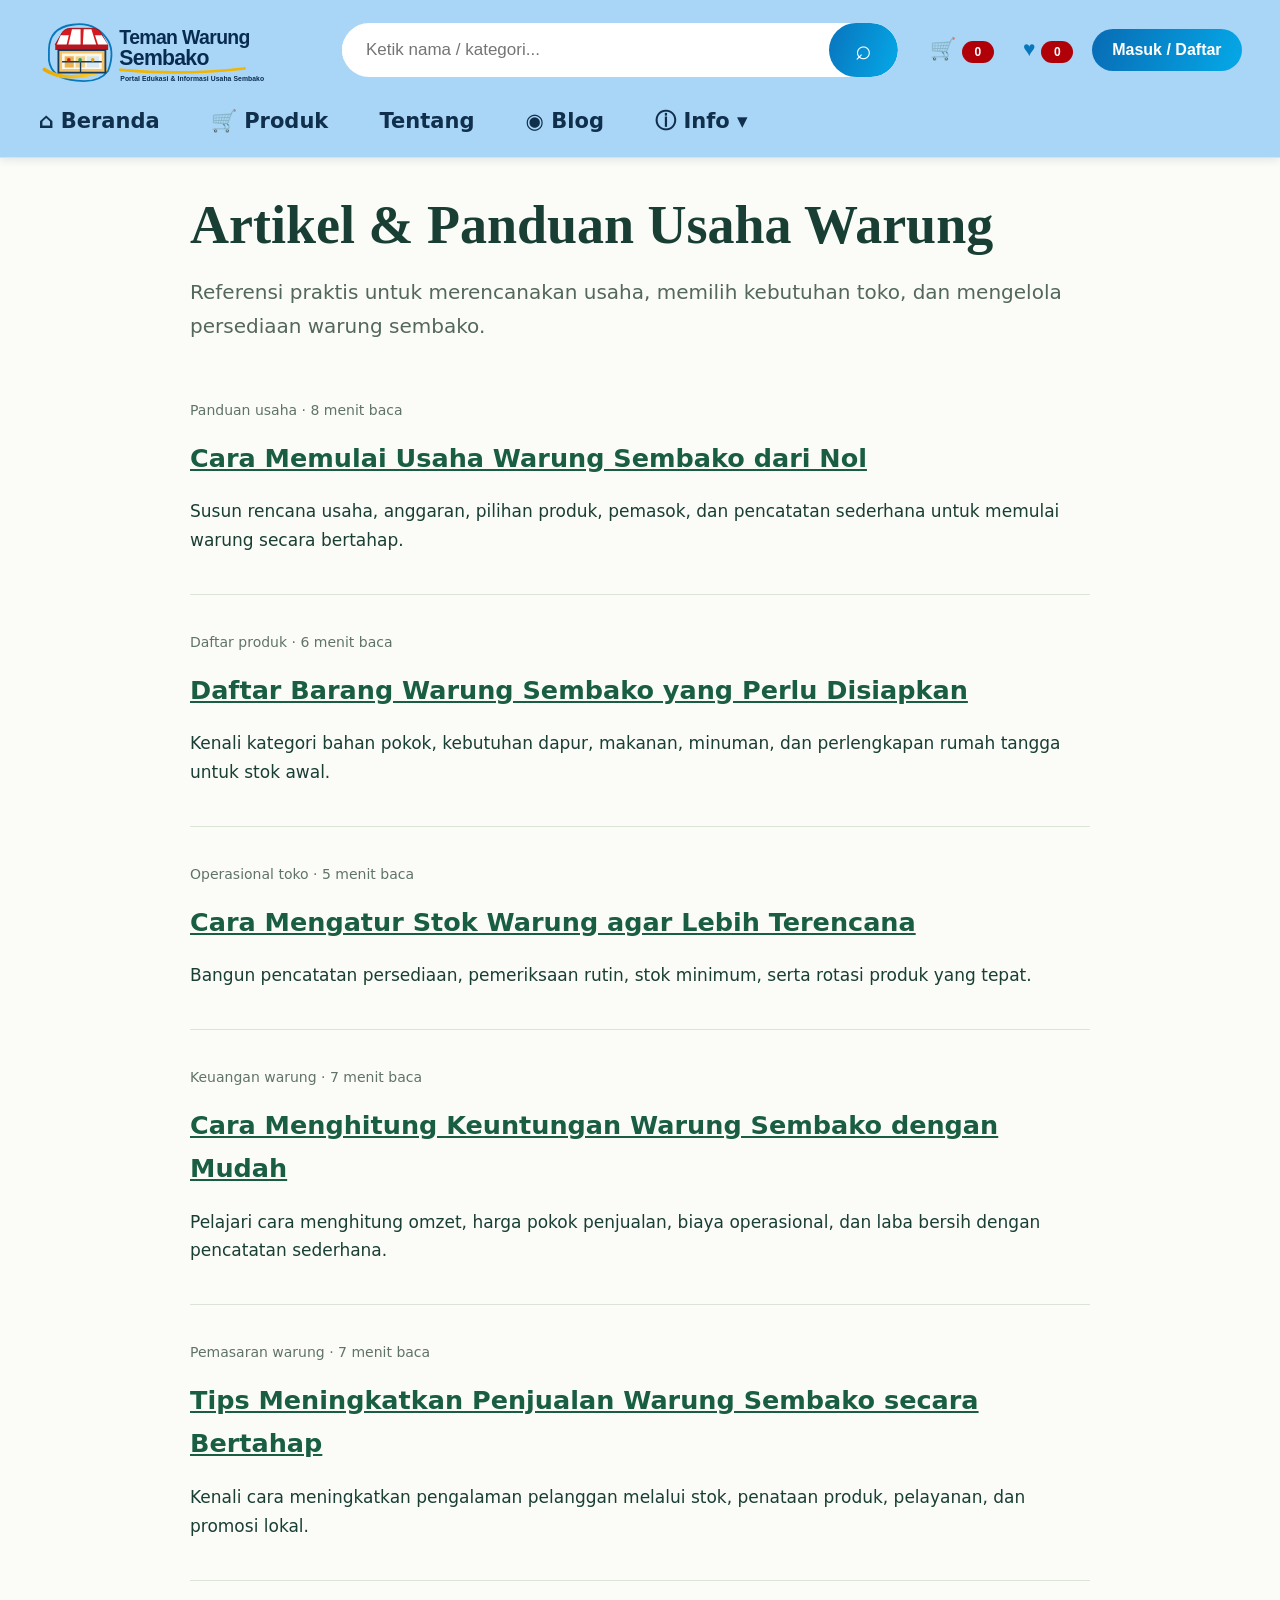
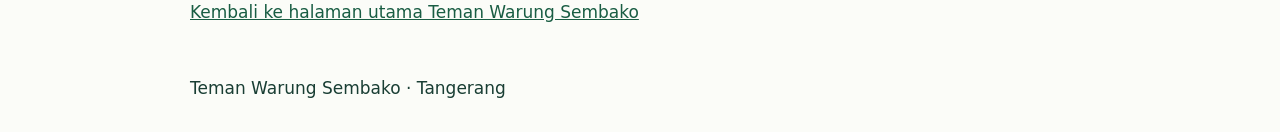
==== commit 82e277d8: "chore: update blog navigation to multi-page routes" ====
--- a/blog/index.html
+++ b/blog/index.html
@@ -1 +1 @@
-<!doctype html><html lang="id"><head><meta charset="utf-8"><link rel="icon" type="image/svg+xml" href="/assets/teman-warung-sembako-icon.svg"><meta name="viewport" content="width=device-width,initial-scale=1"><title>Artikel & Panduan Usaha Warung | Teman Warung Sembako</title><meta name="description" content="Kumpulan panduan praktis tentang memulai usaha warung, memilih produk, mengatur stok, menghitung keuntungan, dan meningkatkan penjualan."><link rel="canonical" href="https://teman-warung-sembangko.vercel.app/blog/"><meta name="robots" content="index,follow"><style>body{margin:0;background:#fbfcf8;color:#193e34;font:17px/1.7 system-ui}main,header,footer{width:min(900px,92%);margin:auto}header{padding:22px 0;border-bottom:1px solid #dce3d7}a{color:#195d43}.brand{font-weight:800;text-decoration:none;color:#193e34}h1{font:700 clamp(36px,6vw,54px)/1.1 Georgia;margin:38px 0 12px}.intro{font-size:20px;color:#53675b}.item{padding:22px 0;border-bottom:1px solid #dce3d7}.item h2{margin:0 0 5px}.meta{font-size:14px;color:#607369}footer{padding:30px 0}.site-header{width:100%;margin:0;padding:16px 0 0;background:#a9d5f6;color:#123b5b;box-shadow:0 2px 8px #102b421c;position:relative;z-index:5}.header-inner{width:min(1320px,94%);margin:auto}.header-top{display:flex;align-items:center;justify-content:space-between;gap:22px;flex-wrap:wrap}.site-header .brand{display:flex;align-items:center;gap:9px;color:#102f4c;text-decoration:none;font-size:clamp(17px,2vw,23px);font-weight:850;letter-spacing:-.04em;white-space:nowrap}.site-header .brand i{font-style:normal;border:1px solid #174e73;border-radius:50%;padding:9px 7px;background:transparent;color:#123b5b;font-size:18px}.header-search{display:flex;align-items:center;flex:1;max-width:650px;min-width:220px;background:#fff;border-radius:32px;overflow:hidden;height:54px}.header-search input{border:0!important;outline:0;box-shadow:none;width:100%;padding:0 24px!important;font-size:17px}.header-search button{height:54px;width:78px;border:0;border-radius:32px;background:linear-gradient(110deg,#0874bd,#05a9e8);color:white;font-size:28px}.header-actions{display:flex;align-items:center;gap:9px}.header-actions button{border:0;background:transparent;color:#0878bd;font-size:21px;font-weight:750;padding:8px 10px}.header-actions button span{display:inline-grid;place-items:center;min-width:22px;height:22px;padding:0 5px;border-radius:20px;background:#b00008;color:#fff;font-size:12px}.header-actions .login-button{border-radius:28px;background:linear-gradient(110deg,#086bb4,#05a9e8);color:#fff;font-size:16px;padding:12px 20px}.main-nav{display:flex;align-items:center;gap:clamp(18px,4vw,52px);padding:20px 0 17px;flex-wrap:wrap}.main-nav>a,.info-menu summary{color:#102f4c;text-decoration:none;font-size:clamp(16px,1.7vw,21px);font-weight:650;cursor:pointer;list-style:none}.info-menu{position:relative}.info-menu summary::-webkit-details-marker{display:none}.info-dropdown{position:absolute;top:calc(100% + 12px);left:0;min-width:175px;padding:9px;background:#fff;border:1px solid #d6e8f5;border-radius:12px;box-shadow:0 10px 25px #123b5b20;display:grid;gap:5px}.info-dropdown a{padding:8px 10px;color:#123b5b;text-decoration:none;border-radius:7px}.info-dropdown a:hover{background:#eaf6ff}@media(max-width:760px){.header-top{gap:10px}.header-search{order:3;flex-basis:100%;max-width:none;height:46px}.header-search button{height:46px;width:60px}.header-actions{margin-left:auto}.header-actions .login-button{font-size:13px;padding:10px 13px}.main-nav{gap:17px;padding:15px 0}.main-nav>a,.info-menu summary{font-size:15px}}@media(max-width:430px){.site-header .brand span{max-width:155px;white-space:normal;line-height:1.1}.header-actions{gap:2px}.header-actions button{font-size:17px;padding:6px}.header-actions .login-button{font-size:12px}.main-nav{gap:12px}.main-nav>a,.info-menu summary{font-size:13px}}.site-header .brand{display:flex;align-items:center;flex:0 0 auto;line-height:0}.site-header .brand img{display:block;width:clamp(220px,22vw,310px);height:auto;max-height:78px;object-fit:contain}.site-header .brand i{display:none}@media(max-width:760px){.site-header .brand img{width:clamp(190px,48vw,260px);max-height:66px}}@media(max-width:430px){.site-header .brand img{width:190px;max-height:58px}}</style></head><body><header class="site-header"><div class="header-inner"><div class="header-top"><a class="brand" href="/" aria-label="Teman Warung Sembako - Beranda"><img src="/assets/teman-warung-sembako-logo.svg" alt="Teman Warung Sembako — Portal Edukasi dan Informasi Usaha Sembako"></a><form class="header-search" action="/" role="search"><input type="search" name="q" id="searchTop" placeholder="Ketik nama / kategori..." aria-label="Cari artikel dan panduan"><button type="submit" aria-label="Cari">⌕</button></form><div class="header-actions"><button type="button" id="basket" aria-label="Keranjang">🛒 <span id="basketCount">0</span></button><button type="button" id="favoriteTop" aria-label="Favorit">♥ <span id="favoriteCount">0</span></button><button type="button" id="accountTop" class="login-button">Masuk / Daftar</button></div></div><nav class="main-nav" aria-label="Navigasi utama"><a href="/">⌂ Beranda</a><a href="/#katalog">🛒 Produk</a><a href="/#afiliasi">🤝 Afiliasi</a><a href="/blog/">◉ Blog</a><details class="info-menu"><summary>ⓘ Info ▾</summary><div class="info-dropdown"><a href="/#tentang">Tentang Kami</a><a href="/#kontak">Hubungi Kami</a></div></details></nav></div></header><main><h1>Artikel & Panduan Usaha Warung</h1><p class="intro">Referensi praktis untuk merencanakan usaha, memilih kebutuhan toko, dan mengelola persediaan warung sembako.</p><article class="item"><p class="meta">Panduan usaha · 8 menit baca</p><h2><a href="/blog/cara-memulai-usaha-warung-sembako/">Cara Memulai Usaha Warung Sembako dari Nol</a></h2><p>Susun rencana usaha, anggaran, pilihan produk, pemasok, dan pencatatan sederhana untuk memulai warung secara bertahap.</p></article><article class="item"><p class="meta">Daftar produk · 6 menit baca</p><h2><a href="/blog/daftar-barang-warung-sembako/">Daftar Barang Warung Sembako yang Perlu Disiapkan</a></h2><p>Kenali kategori bahan pokok, kebutuhan dapur, makanan, minuman, dan perlengkapan rumah tangga untuk stok awal.</p></article><article class="item"><p class="meta">Operasional toko · 5 menit baca</p><h2><a href="/blog/cara-mengatur-stok-warung/">Cara Mengatur Stok Warung agar Lebih Terencana</a></h2><p>Bangun pencatatan persediaan, pemeriksaan rutin, stok minimum, serta rotasi produk yang tepat.</p></article><article class="item"><p class="meta">Keuangan warung · 7 menit baca</p><h2><a href="/blog/cara-menghitung-keuntungan-warung-sembako/">Cara Menghitung Keuntungan Warung Sembako dengan Mudah</a></h2><p>Pelajari cara menghitung omzet, harga pokok penjualan, biaya operasional, dan laba bersih dengan pencatatan sederhana.</p></article><article class="item"><p class="meta">Pemasaran warung · 7 menit baca</p><h2><a href="/blog/tips-meningkatkan-penjualan-warung-sembako/">Tips Meningkatkan Penjualan Warung Sembako secara Bertahap</a></h2><p>Kenali cara meningkatkan pengalaman pelanggan melalui stok, penataan produk, pelayanan, dan promosi lokal.</p></article><p><a href="/">Kembali ke halaman utama Teman Warung Sembako</a></p></main><footer>Teman Warung Sembako · Tangerang</footer></body></html>+<!doctype html><html lang="id"><head><meta charset="utf-8"><link rel="icon" type="image/svg+xml" href="/assets/teman-warung-sembako-icon.svg"><meta name="viewport" content="width=device-width,initial-scale=1"><title>Artikel & Panduan Usaha Warung | Teman Warung Sembako</title><meta name="description" content="Kumpulan panduan praktis tentang memulai usaha warung, memilih produk, mengatur stok, menghitung keuntungan, dan meningkatkan penjualan."><link rel="canonical" href="https://teman-warung-sembangko.vercel.app/blog/"><meta name="robots" content="index,follow"><style>body{margin:0;background:#fbfcf8;color:#193e34;font:17px/1.7 system-ui}main,header,footer{width:min(900px,92%);margin:auto}header{padding:22px 0;border-bottom:1px solid #dce3d7}a{color:#195d43}.brand{font-weight:800;text-decoration:none;color:#193e34}h1{font:700 clamp(36px,6vw,54px)/1.1 Georgia;margin:38px 0 12px}.intro{font-size:20px;color:#53675b}.item{padding:22px 0;border-bottom:1px solid #dce3d7}.item h2{margin:0 0 5px}.meta{font-size:14px;color:#607369}footer{padding:30px 0}.site-header{width:100%;margin:0;padding:16px 0 0;background:#a9d5f6;color:#123b5b;box-shadow:0 2px 8px #102b421c;position:relative;z-index:5}.header-inner{width:min(1320px,94%);margin:auto}.header-top{display:flex;align-items:center;justify-content:space-between;gap:22px;flex-wrap:wrap}.site-header .brand{display:flex;align-items:center;gap:9px;color:#102f4c;text-decoration:none;font-size:clamp(17px,2vw,23px);font-weight:850;letter-spacing:-.04em;white-space:nowrap}.site-header .brand i{font-style:normal;border:1px solid #174e73;border-radius:50%;padding:9px 7px;background:transparent;color:#123b5b;font-size:18px}.header-search{display:flex;align-items:center;flex:1;max-width:650px;min-width:220px;background:#fff;border-radius:32px;overflow:hidden;height:54px}.header-search input{border:0!important;outline:0;box-shadow:none;width:100%;padding:0 24px!important;font-size:17px}.header-search button{height:54px;width:78px;border:0;border-radius:32px;background:linear-gradient(110deg,#0874bd,#05a9e8);color:white;font-size:28px}.header-actions{display:flex;align-items:center;gap:9px}.header-actions button{border:0;background:transparent;color:#0878bd;font-size:21px;font-weight:750;padding:8px 10px}.header-actions button span{display:inline-grid;place-items:center;min-width:22px;height:22px;padding:0 5px;border-radius:20px;background:#b00008;color:#fff;font-size:12px}.header-actions .login-button{border-radius:28px;background:linear-gradient(110deg,#086bb4,#05a9e8);color:#fff;font-size:16px;padding:12px 20px}.main-nav{display:flex;align-items:center;gap:clamp(18px,4vw,52px);padding:20px 0 17px;flex-wrap:wrap}.main-nav>a,.info-menu summary{color:#102f4c;text-decoration:none;font-size:clamp(16px,1.7vw,21px);font-weight:650;cursor:pointer;list-style:none}.info-menu{position:relative}.info-menu summary::-webkit-details-marker{display:none}.info-dropdown{position:absolute;top:calc(100% + 12px);left:0;min-width:175px;padding:9px;background:#fff;border:1px solid #d6e8f5;border-radius:12px;box-shadow:0 10px 25px #123b5b20;display:grid;gap:5px}.info-dropdown a{padding:8px 10px;color:#123b5b;text-decoration:none;border-radius:7px}.info-dropdown a:hover{background:#eaf6ff}@media(max-width:760px){.header-top{gap:10px}.header-search{order:3;flex-basis:100%;max-width:none;height:46px}.header-search button{height:46px;width:60px}.header-actions{margin-left:auto}.header-actions .login-button{font-size:13px;padding:10px 13px}.main-nav{gap:17px;padding:15px 0}.main-nav>a,.info-menu summary{font-size:15px}}@media(max-width:430px){.site-header .brand span{max-width:155px;white-space:normal;line-height:1.1}.header-actions{gap:2px}.header-actions button{font-size:17px;padding:6px}.header-actions .login-button{font-size:12px}.main-nav{gap:12px}.main-nav>a,.info-menu summary{font-size:13px}}.site-header .brand{display:flex;align-items:center;flex:0 0 auto;line-height:0}.site-header .brand img{display:block;width:clamp(220px,22vw,310px);height:auto;max-height:78px;object-fit:contain}.site-header .brand i{display:none}@media(max-width:760px){.site-header .brand img{width:clamp(190px,48vw,260px);max-height:66px}}@media(max-width:430px){.site-header .brand img{width:190px;max-height:58px}}</style></head><body><header class="site-header"><div class="header-inner"><div class="header-top"><a class="brand" href="/" aria-label="Teman Warung Sembako - Beranda"><img src="/assets/teman-warung-sembako-logo.svg" alt="Teman Warung Sembako — Portal Edukasi dan Informasi Usaha Sembako"></a><form class="header-search" action="/" role="search"><input type="search" name="q" id="searchTop" placeholder="Ketik nama / kategori..." aria-label="Cari artikel dan panduan"><button type="submit" aria-label="Cari">⌕</button></form><div class="header-actions"><button type="button" id="basket" aria-label="Keranjang">🛒 <span id="basketCount">0</span></button><button type="button" id="favoriteTop" aria-label="Favorit">♥ <span id="favoriteCount">0</span></button><button type="button" id="accountTop" class="login-button">Masuk / Daftar</button></div></div><nav class="main-nav" aria-label="Navigasi utama"><a href="/">⌂ Beranda</a><a href="/products/">🛒 Produk</a><a href="/about/">Tentang</a><a href="/blog/">◉ Blog</a><details class="info-menu"><summary>ⓘ Info ▾</summary><div class="info-dropdown"><a href="/about/">Tentang Kami</a><a href="/contact/">Hubungi Kami</a></div></details></nav></div></header><main><h1>Artikel & Panduan Usaha Warung</h1><p class="intro">Referensi praktis untuk merencanakan usaha, memilih kebutuhan toko, dan mengelola persediaan warung sembako.</p><article class="item"><p class="meta">Panduan usaha · 8 menit baca</p><h2><a href="/blog/cara-memulai-usaha-warung-sembako/">Cara Memulai Usaha Warung Sembako dari Nol</a></h2><p>Susun rencana usaha, anggaran, pilihan produk, pemasok, dan pencatatan sederhana untuk memulai warung secara bertahap.</p></article><article class="item"><p class="meta">Daftar produk · 6 menit baca</p><h2><a href="/blog/daftar-barang-warung-sembako/">Daftar Barang Warung Sembako yang Perlu Disiapkan</a></h2><p>Kenali kategori bahan pokok, kebutuhan dapur, makanan, minuman, dan perlengkapan rumah tangga untuk stok awal.</p></article><article class="item"><p class="meta">Operasional toko · 5 menit baca</p><h2><a href="/blog/cara-mengatur-stok-warung/">Cara Mengatur Stok Warung agar Lebih Terencana</a></h2><p>Bangun pencatatan persediaan, pemeriksaan rutin, stok minimum, serta rotasi produk yang tepat.</p></article><article class="item"><p class="meta">Keuangan warung · 7 menit baca</p><h2><a href="/blog/cara-menghitung-keuntungan-warung-sembako/">Cara Menghitung Keuntungan Warung Sembako dengan Mudah</a></h2><p>Pelajari cara menghitung omzet, harga pokok penjualan, biaya operasional, dan laba bersih dengan pencatatan sederhana.</p></article><article class="item"><p class="meta">Pemasaran warung · 7 menit baca</p><h2><a href="/blog/tips-meningkatkan-penjualan-warung-sembako/">Tips Meningkatkan Penjualan Warung Sembako secara Bertahap</a></h2><p>Kenali cara meningkatkan pengalaman pelanggan melalui stok, penataan produk, pelayanan, dan promosi lokal.</p></article><p><a href="/">Kembali ke halaman utama Teman Warung Sembako</a></p></main><footer>Teman Warung Sembako · Tangerang</footer></body></html>
